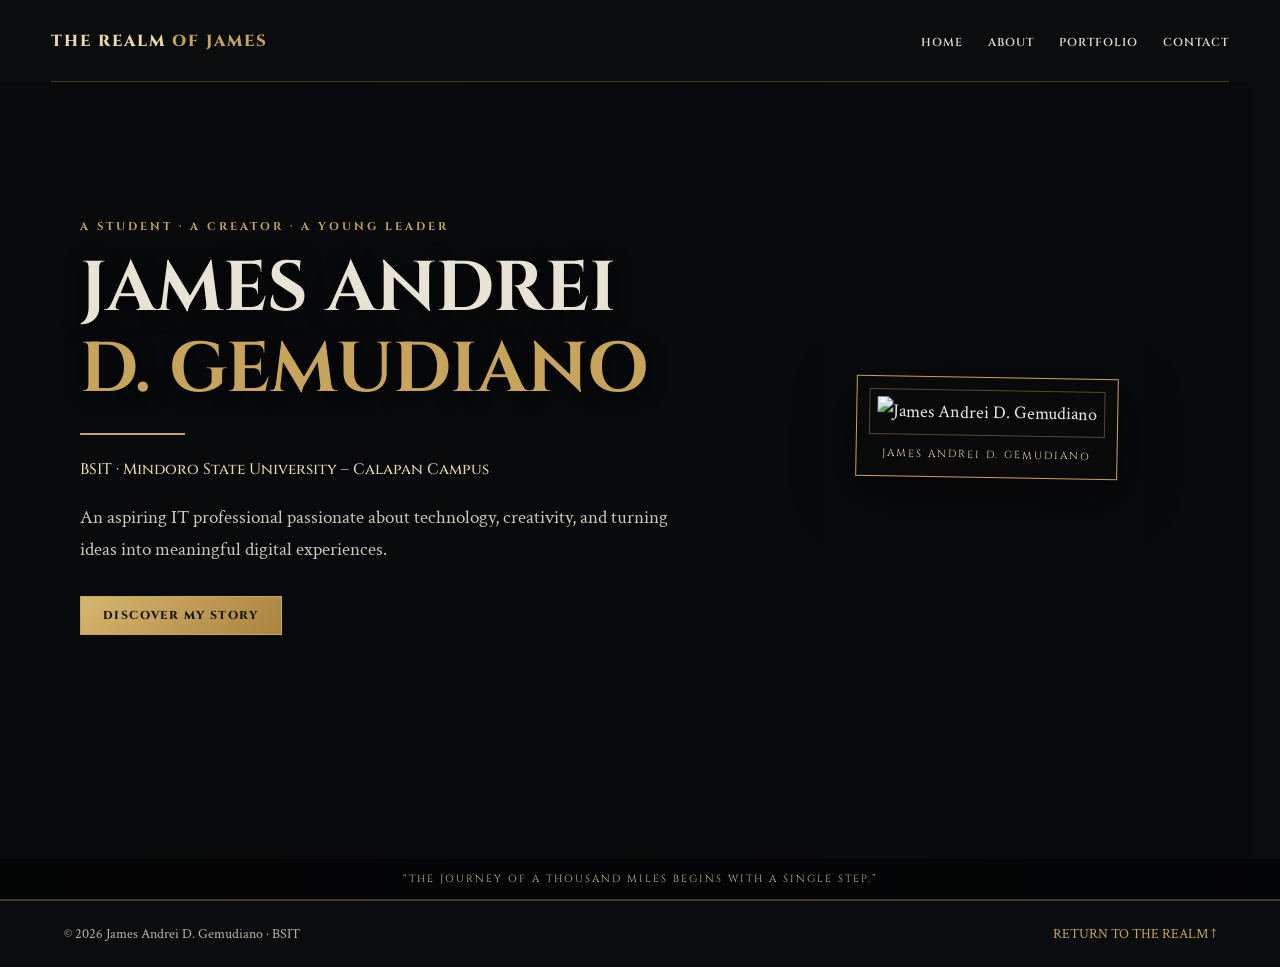
==== index.html @ c71bbd14 "Add files via upload" ====
<!doctype html><html lang="en"><head><meta charset="utf-8"><meta name="viewport" content="width=device-width, initial-scale=1"><meta name="description" content="James Andrei D. Gemudiano — BSIT student, creator, and youth leader"><title>Home | The Realm of James</title><link rel="stylesheet" href="style.css"></head><body><nav class="navbar"><a class="brand" href="index.html">THE REALM <span>OF JAMES</span></a><ul class="nav-links"><li><a href="index.html">HOME</a></li><li><a href="about.html">ABOUT</a></li><li><a href="portfolio.html">PORTFOLIO</a></li><li><a href="contact.html">CONTACT</a></li></ul></nav><header class="hero"><div class="dragon" aria-hidden="true"><svg viewBox="0 0 420 220"><g class="wing"><path d="M205 105C145 10 80 8 18 25c55 15 66 55 83 84-43-23-72-15-91 2 68 0 98 28 143 49z"/><path d="M215 105C275 10 340 8 402 25c-55 15-66 55-83 84 43-23 72-15 91 2-68 0-98 28-143 49z"/></g><path class="body" d="M115 130c35-34 71-39 104-21 31-20 69-16 95 8l45-13-24 28 29 17-57-1c-32 37-76 44-112 15-31 14-64 7-80-10l-48 3 31-26z"/><path d="m302 108 22-36 9 31 28-11-17 28m-198 23-45 34 56-8m82 5 40 38-6-42"/><circle cx="315" cy="126" r="3"/></svg></div><div class="hero-content"><div><p class="kicker">A STUDENT · A CREATOR · A YOUNG LEADER</p><h1>JAMES ANDREI<br><span>D. GEMUDIANO</span></h1><div class="gold-rule"></div><h2>BSIT · Mindoro State University – Calapan Campus</h2><p class="intro">An aspiring IT professional passionate about technology, creativity, and turning ideas into meaningful digital experiences.</p><a class="btn" href="about.html">DISCOVER MY STORY</a></div><div class="portrait-frame"><div class="portrait-inner"><img src="images/james-profile.jpg" alt="James Andrei D. Gemudiano"></div><p class="portrait-caption">JAMES ANDREI D. GEMUDIANO</p></div></div><div class="hero-bottom">“THE JOURNEY OF A THOUSAND MILES BEGINS WITH A SINGLE STEP.”</div></header><footer class="footer"><p>© 2026 James Andrei D. Gemudiano · BSIT</p><a href="index.html">RETURN TO THE REALM ↑</a></footer></body></html>
---- style.css ----
@import url('https://fonts.googleapis.com/css2?family=Cinzel:wght@400;600;700;800&family=Crimson+Text:wght@400;600;700&display=swap');:root{--night:#0b0c0e;--panel:#1c1d20;--gold:#c6a45b;--pale:#ead9ad;--cream:#e9e3d5;--muted:#b9b2a4;--line:rgba(198,164,91,.32)}*{box-sizing:border-box;margin:0;padding:0}body{background:var(--night);color:var(--cream);font:18px/1.65 'Crimson Text',Georgia,serif}a{color:inherit;text-decoration:none}.navbar{width:min(1200px,92%);margin:auto;min-height:82px;display:flex;align-items:center;justify-content:space-between;gap:20px;border-bottom:1px solid var(--line)}.brand{font:800 1rem 'Cinzel',serif;letter-spacing:2px;color:var(--pale);white-space:nowrap}.brand span{color:var(--gold)}.nav-links{list-style:none;display:flex;gap:clamp(12px,2vw,25px);flex-wrap:wrap}.nav-links a{font:600 .72rem 'Cinzel',serif;letter-spacing:1px;color:#e4ddcf}.nav-links a:hover{color:var(--gold)}.hero{min-height:calc(100vh - 82px);position:relative;overflow:hidden;background:linear-gradient(90deg,#08090bf2,#08090bb3),url('https://images.unsplash.com/photo-1518709268805-4e9042af9f23?auto=format&fit=crop&w=2000&q=85') center/cover;border-bottom:1px solid var(--line)}.hero-content{width:min(1120px,90%);min-height:80vh;margin:auto;display:grid;grid-template-columns:1.2fr .8fr;align-items:center;gap:55px;padding:65px 0 95px;position:relative;z-index:2}.kicker,.eyebrow{color:var(--gold);font:700 .7rem 'Cinzel',serif;letter-spacing:3px}.hero h1{font:700 clamp(2.5rem,5.5vw,5rem)/1.15 'Cinzel',serif;margin:15px 0;text-shadow:0 3px 20px #000}.hero h1 span{color:var(--gold)}h1,h2,h3{font-family:'Cinzel',serif}.hero h2{color:var(--pale);font-size:.95rem;font-weight:500}.intro{max-width:600px;margin:20px 0 30px;color:#d0c8b9;font-size:1.2rem}.gold-rule{width:105px;height:2px;margin:22px 0;background:var(--gold)}.btn{display:inline-block;border:1px solid var(--gold);padding:11px 22px;background:linear-gradient(135deg,#d6b66f,#a9843f);color:#171511;font:800 .72rem 'Cinzel',serif;letter-spacing:1.4px}.portrait-frame{max-width:340px;justify-self:center;padding:12px;border:1px solid var(--gold);background:#0a0a0ab0;box-shadow:0 15px 55px #0009;transform:rotate(1deg)}.portrait-inner{padding:7px;border:1px solid #c6a45b66}.portrait-inner img{width:100%;height:420px;object-fit:cover;object-position:center 32%;filter:saturate(.78) contrast(1.05)}.portrait-caption{text-align:center;padding:12px 4px 3px;color:var(--pale);font:.65rem 'Cinzel',serif;letter-spacing:2px}.dragon{position:absolute;width:min(360px,42vw);top:10%;left:-40%;opacity:.78;z-index:1;filter:drop-shadow(0 0 18px #d5a34a55);animation:dragon-flight 13s ease-in-out 1.2s infinite}.dragon svg{width:100%;height:auto}.dragon path{fill:#111315;stroke:#b99855;stroke-width:1.3}.dragon .wing{transform-origin:50% 50%;animation:wing-flap .75s ease-in-out infinite alternate}.dragon .body{fill:#19191a}.hero-bottom{position:absolute;bottom:0;width:100%;padding:13px;text-align:center;background:#0008;color:#c7b88f;font:.65rem 'Cinzel',serif;letter-spacing:2px}@keyframes dragon-flight{0%{left:-40%;top:10%;transform:scale(.65) rotate(4deg)}35%{left:28%;top:4%;transform:scale(.9) rotate(-2deg)}70%{left:78%;top:17%;transform:scale(.7) rotate(4deg)}100%{left:115%;top:9%;transform:scale(.5) rotate(2deg)}}@keyframes wing-flap{from{transform:rotateX(0) scaleY(1)}to{transform:rotateX(32deg) scaleY(.83)}}.page-hero{text-align:center;padding:70px 5%;background:linear-gradient(#08090bdc,#101113f2),url('https://images.unsplash.com/photo-1518709268805-4e9042af9f23?auto=format&fit=crop&w=1800&q=80') center/cover;border-bottom:1px solid var(--line)}.page-hero h1{font-size:clamp(2rem,4vw,3.5rem);color:var(--pale);margin:8px 0}.page-hero p:last-child{max-width:700px;margin:auto;color:var(--muted)}.section{width:min(1100px,90%);margin:0 auto;padding:55px 0}.section h2{color:var(--gold);font-size:1.1rem;letter-spacing:2px;margin:0 0 20px}.story-grid{display:grid;grid-template-columns:1.5fr .8fr;gap:35px}.story-text p{margin-bottom:18px}.quick-facts,.project-card,.cards article,.contact-box{background:var(--panel);border:1px solid var(--line);padding:25px;margin-bottom:20px}.quick-facts h3{color:var(--gold);font-size:.9rem;margin-bottom:18px}.quick-facts p{margin:12px 0}.quick-facts span{display:block;color:var(--gold);font: .65rem 'Cinzel',serif;letter-spacing:1.5px}.education{margin-top:45px}.timeline article{display:flex;gap:20px;padding:20px 0;border-bottom:1px solid var(--line)}.timeline b{color:var(--gold);font-family:'Cinzel',serif}.timeline h3,.project-card h3,.cards h3{font-size:1rem;color:var(--pale);margin-bottom:8px}.project-card p{margin:8px 0}.project-card .eyebrow{margin-bottom:8px}.cards{display:grid;grid-template-columns:repeat(2,1fr);gap:15px}.contact-box{max-width:700px;margin:auto}.note{color:var(--muted);font-size:.9rem}.footer{display:flex;justify-content:space-between;gap:20px;flex-wrap:wrap;padding:22px 5%;border-top:1px solid var(--line);color:var(--muted);font-size:.85rem}.footer a{color:var(--gold)}@media(max-width:800px){.navbar{padding:16px 0;align-items:flex-start;flex-direction:column}.nav-links{gap:12px}.hero-content{grid-template-columns:1fr;gap:35px;padding:55px 0 90px}.portrait-frame{max-width:260px}.portrait-inner img{height:330px}.story-grid,.cards{grid-template-columns:1fr}.dragon{width:280px}.hero{min-height:100vh}}
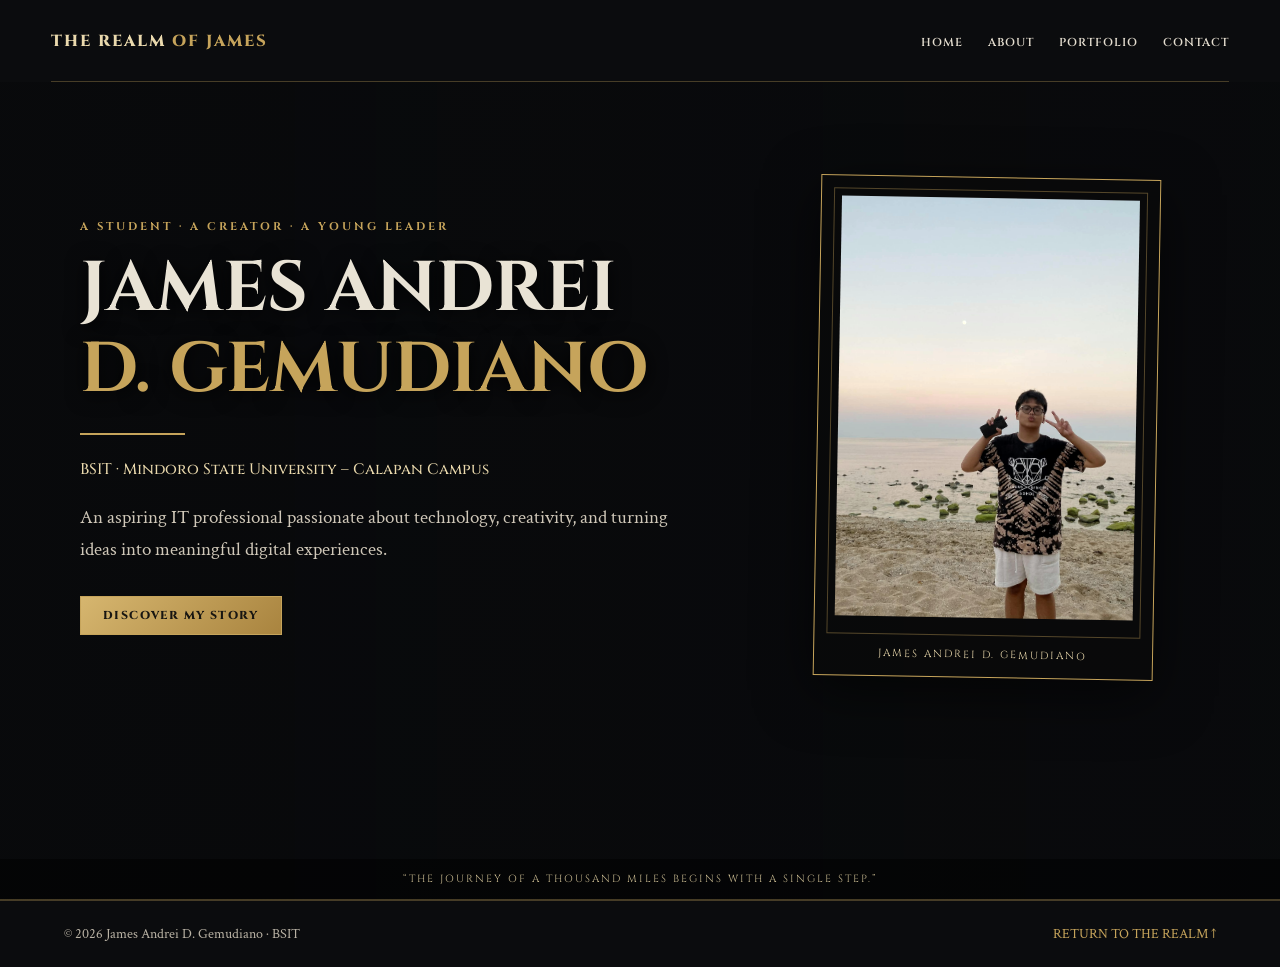
==== commit 3af39bd9: "Update index.html" ====
--- a/index.html
+++ b/index.html
@@ -1 +1,65 @@
-<!doctype html><html lang="en"><head><meta charset="utf-8"><meta name="viewport" content="width=device-width, initial-scale=1"><meta name="description" content="James Andrei D. Gemudiano — BSIT student, creator, and youth leader"><title>Home | The Realm of James</title><link rel="stylesheet" href="style.css"></head><body><nav class="navbar"><a class="brand" href="index.html">THE REALM <span>OF JAMES</span></a><ul class="nav-links"><li><a href="index.html">HOME</a></li><li><a href="about.html">ABOUT</a></li><li><a href="portfolio.html">PORTFOLIO</a></li><li><a href="contact.html">CONTACT</a></li></ul></nav><header class="hero"><div class="dragon" aria-hidden="true"><svg viewBox="0 0 420 220"><g class="wing"><path d="M205 105C145 10 80 8 18 25c55 15 66 55 83 84-43-23-72-15-91 2 68 0 98 28 143 49z"/><path d="M215 105C275 10 340 8 402 25c-55 15-66 55-83 84 43-23 72-15 91 2-68 0-98 28-143 49z"/></g><path class="body" d="M115 130c35-34 71-39 104-21 31-20 69-16 95 8l45-13-24 28 29 17-57-1c-32 37-76 44-112 15-31 14-64 7-80-10l-48 3 31-26z"/><path d="m302 108 22-36 9 31 28-11-17 28m-198 23-45 34 56-8m82 5 40 38-6-42"/><circle cx="315" cy="126" r="3"/></svg></div><div class="hero-content"><div><p class="kicker">A STUDENT · A CREATOR · A YOUNG LEADER</p><h1>JAMES ANDREI<br><span>D. GEMUDIANO</span></h1><div class="gold-rule"></div><h2>BSIT · Mindoro State University – Calapan Campus</h2><p class="intro">An aspiring IT professional passionate about technology, creativity, and turning ideas into meaningful digital experiences.</p><a class="btn" href="about.html">DISCOVER MY STORY</a></div><div class="portrait-frame"><div class="portrait-inner"><img src="images/james-profile.jpg" alt="James Andrei D. Gemudiano"></div><p class="portrait-caption">JAMES ANDREI D. GEMUDIANO</p></div></div><div class="hero-bottom">“THE JOURNEY OF A THOUSAND MILES BEGINS WITH A SINGLE STEP.”</div></header><footer class="footer"><p>© 2026 James Andrei D. Gemudiano · BSIT</p><a href="index.html">RETURN TO THE REALM ↑</a></footer></body></html>+
+<!doctype html>
+<html lang="en">
+<head>
+<meta charset="utf-8">
+<meta name="viewport" content="width=device-width, initial-scale=1">
+<meta name="description" content="James Andrei D. Gemudiano — BSIT student, creator, and youth leader">
+<title>Home | The Realm of James</title>
+<link rel="stylesheet" href="style.css">
+</head>
+<body>
+
+<nav class="navbar">
+<a class="brand" href="index.html">THE REALM <span>OF JAMES</span></a>
+<ul class="nav-links">
+<li><a href="index.html">HOME</a></li>
+<li><a href="about.html">ABOUT</a></li>
+<li><a href="portfolio.html">PORTFOLIO</a></li>
+<li><a href="contact.html">CONTACT</a></li>
+</ul>
+</nav>
+
+<header class="hero">
+<div class="dragon" aria-hidden="true">
+<svg viewBox="0 0 420 220">
+<g class="wing">
+<path d="M205 105C145 10 80 8 18 25c55 15 66 55 83 84-43-23-72-15-91 2 68 0 98 28 143 49z"/>
+<path d="M215 105C275 10 340 8 402 25c-55 15-66 55-83 84 43-23 72-15 91 2-68 0-98 28-143 49z"/>
+</g>
+<path class="body" d="M115 130c35-34 71-39 104-21 31-20 69-16 95 8l45-13-24 28 29 17-57-1c-32 37-76 44-112 15-31 14-64 7-80-10l-48 3 31-26z"/>
+<path d="m302 108 22-36 9 31 28-11-17 28m-198 23-45 34 56-8m82 5 40 38-6-42"/>
+<circle cx="315" cy="126" r="3"/>
+</svg>
+</div>
+
+<div class="hero-content">
+<div>
+<p class="kicker">A STUDENT · A CREATOR · A YOUNG LEADER</p>
+<h1>JAMES ANDREI<br><span>D. GEMUDIANO</span></h1>
+<div class="gold-rule"></div>
+<h2>BSIT · Mindoro State University – Calapan Campus</h2>
+<p class="intro">An aspiring IT professional passionate about technology, creativity, and turning ideas into meaningful digital experiences.</p>
+<a class="btn" href="about.html">DISCOVER MY STORY</a>
+</div>
+
+<div class="portrait-frame">
+<div class="portrait-inner">
+<img src="james-profile.jpg" alt="James Andrei D. Gemudiano">
+</div>
+<p class="portrait-caption">JAMES ANDREI D. GEMUDIANO</p>
+</div>
+</div>
+
+<div class="hero-bottom">
+“THE JOURNEY OF A THOUSAND MILES BEGINS WITH A SINGLE STEP.”
+</div>
+</header>
+
+<footer class="footer">
+<p>© 2026 James Andrei D. Gemudiano · BSIT</p>
+<a href="index.html">RETURN TO THE REALM ↑</a>
+</footer>
+
+</body>
+</html>
